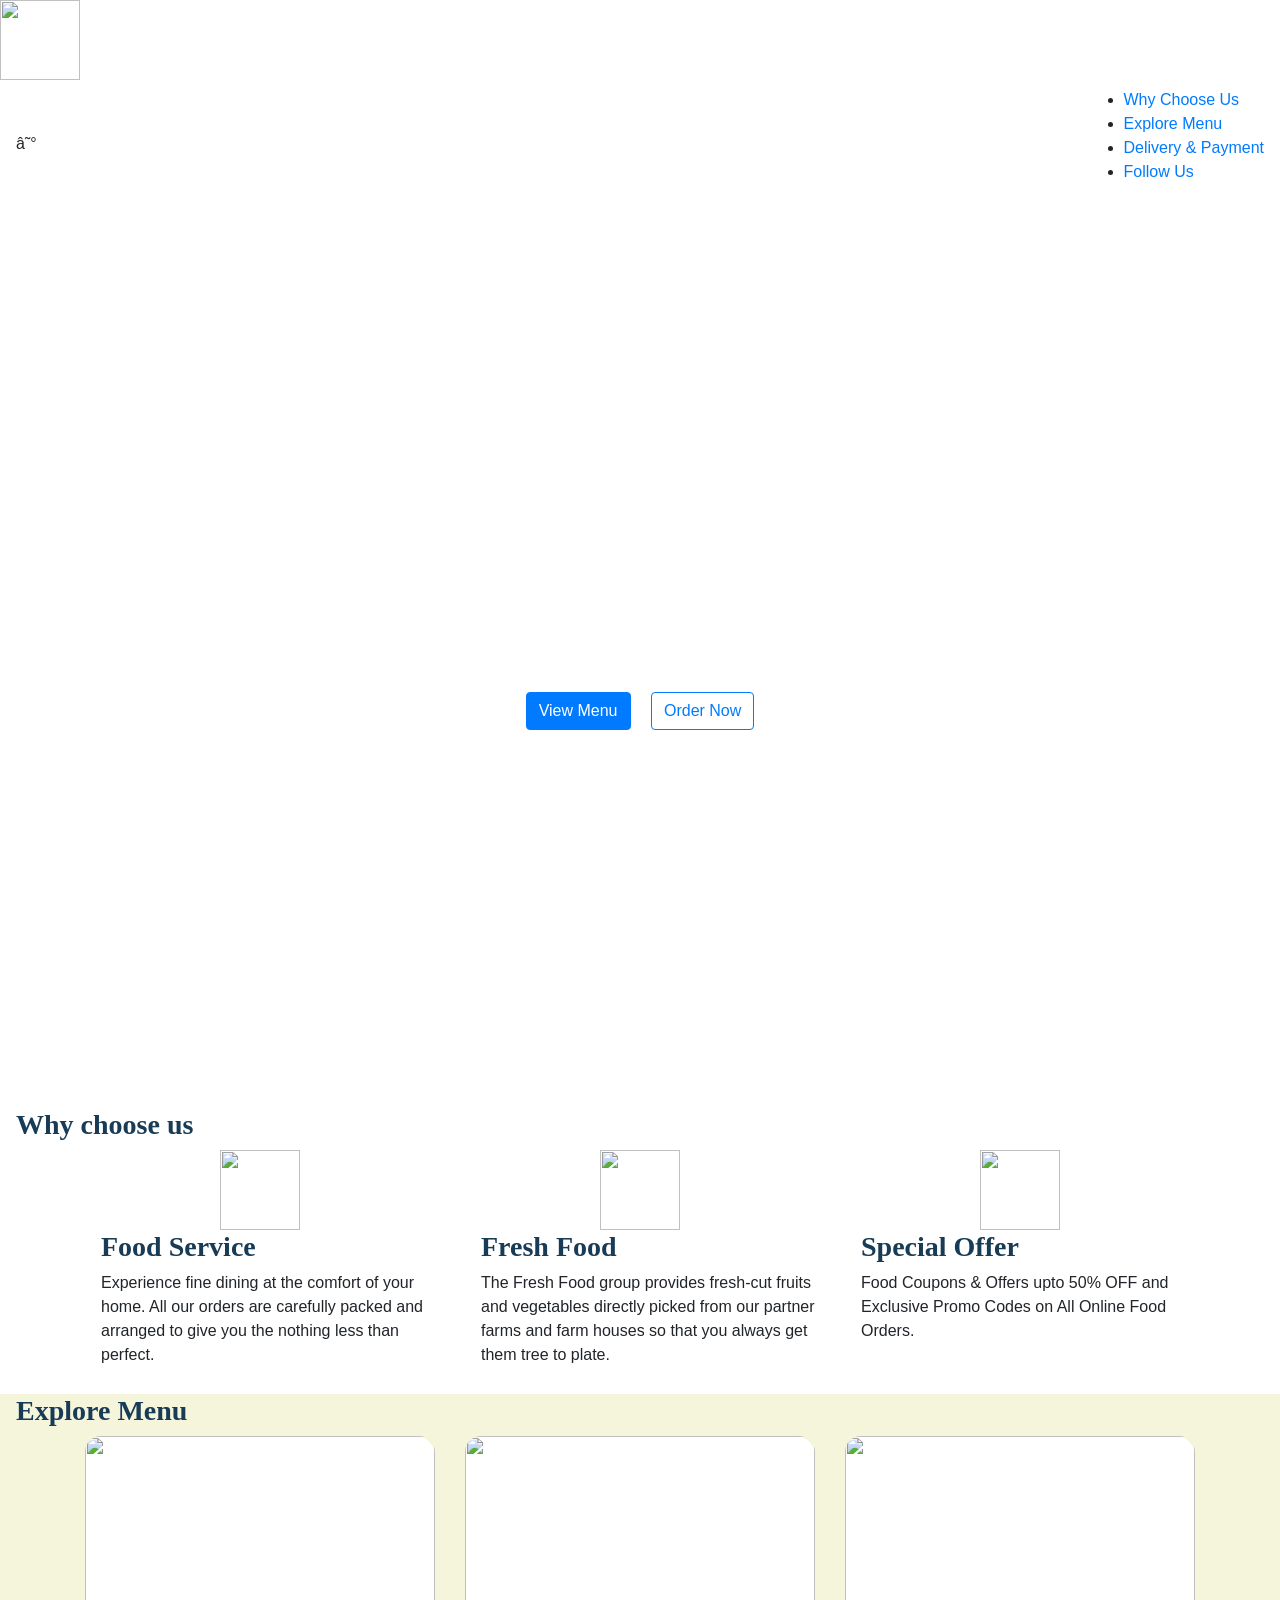
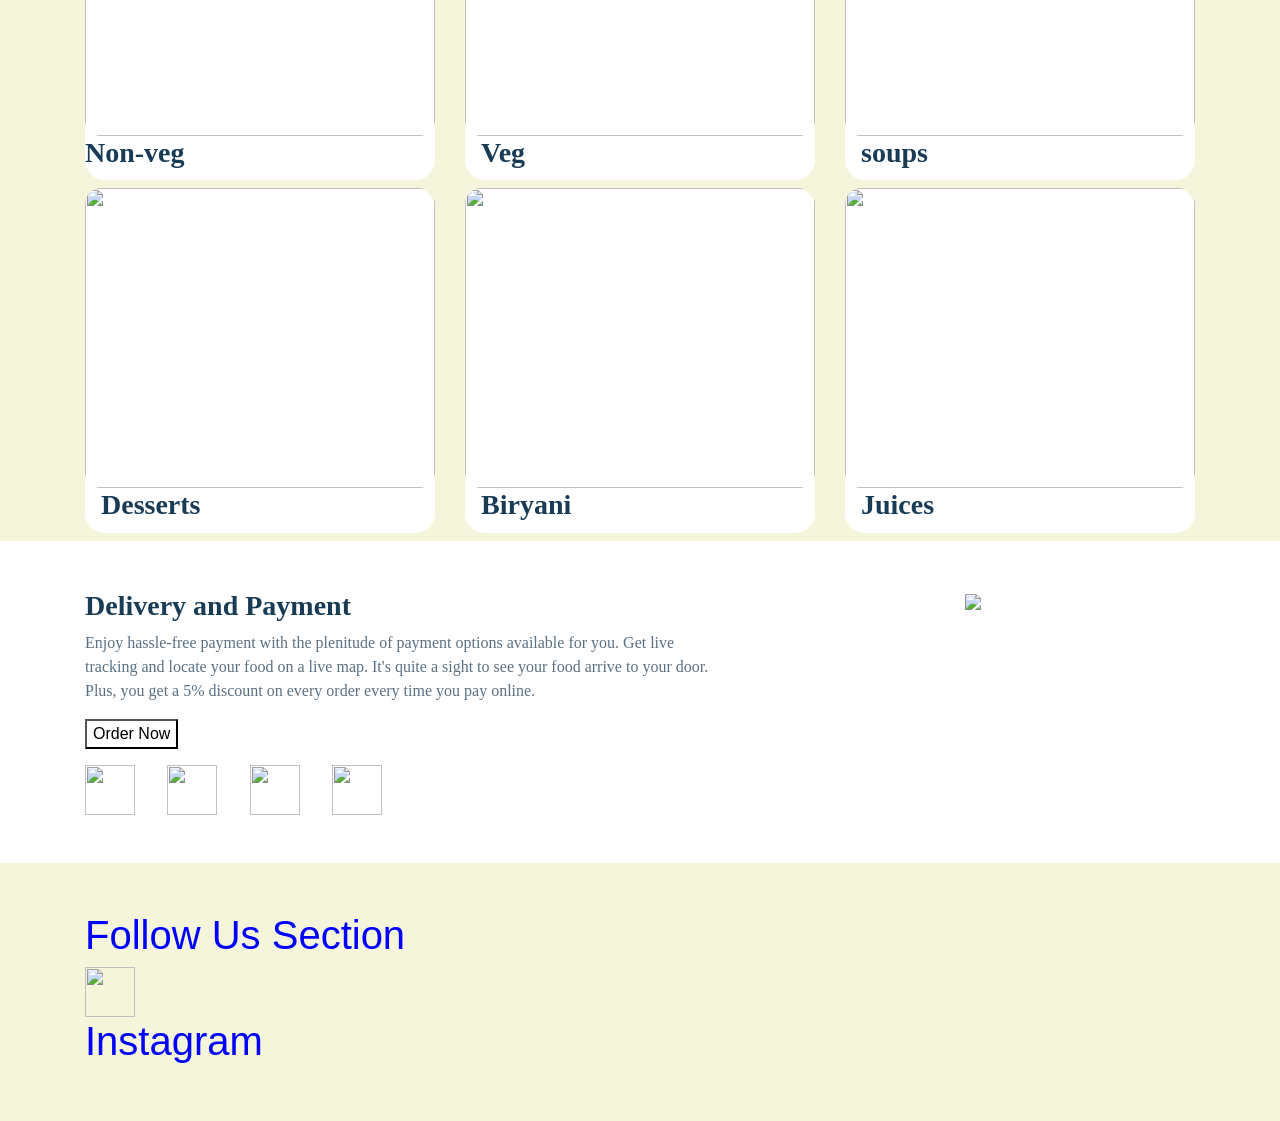
==== index.html @ 351f4085 "Update index.html" ====
<!DOCTYPE html>
<html>
<head>
  <meta name="viewport" content="width=device-width, initial-scale=1.0">

  <link rel="stylesheet" href="ss.css">
<link rel="stylesheet" href="https://cdn.jsdelivr.net/npm/bootstrap@4.5.3/dist/css/bootstrap.min.css" integrity="sha384-TX8t27EcRE3e/ihU7zmQxVncDAy5uIKz4rEkgIXeMed4M0jlfIDPvg6uqKI2xXr2" crossorigin="anonymous">
<script src="https://code.jquery.com/jquery-3.5.1.slim.min.js" integrity="sha384-DfXdz2htPH0lsSSs5nCTpuj/zy4C+OGpamoFVy38MVBnE+IbbVYUew+OrCXaRkfj" crossorigin="anonymous"></script>
<script src="https://cdn.jsdelivr.net/npm/popper.js@1.16.1/dist/umd/popper.min.js" integrity="sha384-9/reFTGAW83EW2RDu2S0VKaIzap3H66lZH81PoYlFhbGU+6BZp6G7niu735Sk7lN" crossorigin="anonymous"></script>
<script src="https://cdn.jsdelivr.net/npm/bootstrap@4.5.3/dist/js/bootstrap.min.js" integrity="sha384-w1Q4orYjBQndcko6MimVbzY0tgp4pWB4lZ7lr30WKz0vr/aWKhXdBNmNb5D92v7s" crossorigin="anonymous"></script>
  <script>
function toggleMenu() {
  document.getElementById("navLinks").classList.toggle("active");
}
</script>

</head>
<body>
<nav>
<img src="https://encrypted-tbn0.gstatic.com/images?q=tbn:ANd9GcTqoUa--qFRcCXUXvQA32PG0rUfcWtmKLy07g&s" class="img text-right">


<div class="navbar">

  <!-- Hamburger icon -->
  <div class="hamburger" onclick="toggleMenu()">
    ☰
  </div>

  <!-- Navigation links -->
  <ul class="nav-links" id="navLinks">
    <li><a href="#sectionChoose">Why Choose Us</a></li>
    <li><a href="#sectionExplore">Explore Menu</a></li>
    <li><a href="#deliverypayment">Delivery & Payment</a></li>
    <li><a href="#followsection">Follow Us</a></li>
  </ul>
</nav>

<script>
function toggleMenu() {
  document.getElementById("navLinks").classList.toggle("active");
}
</script>



<div class="image d-flex flex-column justify-content-center">
  <div class="head">
    <h1>Get Delicious Food Anytime</h1>
    <h3 class="mb-3">Eat Smart & Healthy</h3>
    <button class="btn btn-primary mr-3">View Menu</button>
    <button class="btn btn-outline-primary">Order Now</button>
  </div>
</div>

<div id="sectionChoose"class="con1">
  <h1 class="heading1 ml-3">Why choose us</h1>
<div class="container">
<div class="row">
<div class="col-12  col-md-4">
<div class=" con11">

<div  class="text-center"><img src="https://img.freepik.com/premium-vector/logo-food-service-called-food_540027-1.jpg" class="img"></div>
<h2 class="heading1 ml-3"> Food Service</h2>
<p class="ml-3">Experience fine dining at the comfort of your home. All our orders are carefully packed and arranged to give you the nothing less than perfect.</p>
</div>
</div>
<div class="col-12  col-md-4">
<div class=" con11">

<div  class="text-center"><img src="https://png.pngtree.com/png-clipart/20190516/original/pngtree-healthy-food-logo-designs-png-image_4157609.jpg" class="img"></div>
<h2 class="heading1 ml-3">Fresh Food</h2>
<p class="ml-3">The Fresh Food group provides fresh-cut fruits and vegetables directly picked from our partner farms and farm houses so that you always get them tree to plate.</p>
</div>
</div>
<div class="col-12 col-md-4">
<div class=" con11">
<div class="text-center"><img src="https://cdn2.vectorstock.com/i/1000x1000/54/46/special-offer-tag-line-icon-black-color-vector-19665446.jpg" class="img"></div>
<h2 class="heading1 ml-3">Special Offer</h2>
<p class="ml-3">Food Coupons & Offers upto 50% OFF and Exclusive Promo Codes on All Online Food Orders.</p>
</div>
</div>
</div>
</div >

<div id="sectionExplore"style="background-color:#f5f5dc">
  <h1 class="heading1 ml-3">Explore Menu</h1>
<div class="container">
<div class="row">
<div class="col-12  col-md-4 ">
<div class=" con11">

<div><img src="https://www.shutterstock.com/image-photo/madurai-india-nov-4-2020-600w-1852796557.jpg" class="img1 w-100"></div>
<h2 class="heading1"> Non-veg</h2>
</div>
</div>
<div class="col-12  col-md-4 ">
<div class=" con11">
<div><img src="https://www.cookwithmanali.com/wp-content/uploads/2023/01/Mixed-Veg-Sabzi-500x375.jpg" class="img1 w-100"></div>
<h2 class="heading1 ml-3">Veg</h2>
</div>
</div>
<div class="col-12  col-md-4 ">
<div class=" con11">
<div><img src="https://encrypted-tbn0.gstatic.com/images?q=tbn:ANd9GcT7d2l5egh-eBURR0PQm6toLOdqf1unWTwUPg&s" class="img1 w-100 "></div>
<h2 class="heading1 ml-3">soups</h2>
</div>
</div>
<div class="col-12 col-md-4 ">
<div class=" con11">
<div><img src="https://t3.ftcdn.net/jpg/03/01/97/86/360_F_301978652_O0aPwap1JaEVaAhj3mIlbqNnJGmRyCzC.jpg" class="img1 w-100"></div>
<h2 class="heading1 ml-3">Desserts</h2>
</div>
</div>
<div class="col-12  col-md-4 ">
<div class=" con11">
<div><img src="https://encrypted-tbn0.gstatic.com/images?q=tbn:ANd9GcTP8l2kuZDANQExDsYteLg0NEUEjLkjudABRg&s" class="img1 w-100"></div>
<h2 class="heading1 ml-3">Biryani</h2>
</div>
</div>
<div class="col-12  col-md-4 ">
<div class=" con11">
<div><img src="https://media.istockphoto.com/id/1127182311/photo/fruit-juices.jpg?s=612x612&w=0&k=20&c=M52yyMvgFUNkPtN9PACB9auB5uuA1CD6zcRsCTX8JsM=" class="img1 w-100 h-80"></div>
<h2 class="heading1 ml-3">Juices</h2>
</div>
</div>
</div>
</div >
 <div class="delivery-and-payment-section pt-5 pb-5" id="deliverypayment">
        <div class="container">
            <div class="row">
                <div class="col-12 col-md-5 order-1 order-md-2">
                    <div class="text-center">
                        <img src="https://t4.ftcdn.net/jpg/05/62/71/95/360_F_562719516_rSc6vge1Jwz1dEqGG3SnOWojrFWh4R8O.jpg" class="delivery-and-payment-section-img" />
                    </div>
                </div>
                <div class="col-12 col-md-7 order-2 order-md-1">
                    <h1 class="delivery-and-payment-section-heading">
                        Delivery and Payment
                    </h1>
                    <p class="delivery-and-payment-section-description">
                        Enjoy hassle-free payment with the plenitude of payment options
                        available for you. Get live tracking and locate your food on a
                        live map. It's quite a sight to see your food arrive to your door.
                        Plus, you get a 5% discount on every order every time you pay
                        online.
</p>
<button class="button">Order Now</button>
                    <div class="mt-3">
                        <img src="https://encrypted-tbn0.gstatic.com/images?q=tbn:ANd9GcQQFn4gIJeubhI32_1MwJaTLIDlqb5Gx_FLzA&s" class="payment-card-img" />
                        <img src="https://i.pinimg.com/736x/2a/cf/b6/2acfb6fb41f7fcb82c3230afdecff714.jpg" class="payment-card-img" />
                        <img src="https://lh3.googleusercontent.com/KE8W2U_931n24DtWrvySEdKwnx6dLeaoaXBV6nXNHKbJd32mnIx-eaxXPdsRscJMT8vxyLy59XKVkr_UXlswXFJ2KjomzkqV-ud3=s0" class="payment-card-img" />
                        <img src="https://encrypted-tbn0.gstatic.com/images?q=tbn:ANd9GcR0NrHT4rEeertzPwN7CT7V6DSYqxNq0cWv8g&s" class="payment-card-img" />
                    </div>
                </div>
            </div>
        </div>
    </div>
<div class="follow-section pt-5 pb-5" id="followsection">
        <div class="container">
            <div class="row">
                <div class="col-12 col-md-5 order-1 order-md-2">
                    <h1 class="h1">Follow Us Section</h1>
<img src="https://img.freepik.com/premium-vector/instagram-logo_976174-11.jpg?semt=ais_hybrid&w=740" class="payment-card-img"/><br>
<h2 class="h1">Instagram</h2>
</div>
</div>
</div>
</div>
</div>
---- ss.css ----
.image
{
background-image:url("https://img.freepik.com/premium-photo/set-food-from-meat-fish-salads-black-background-top-view-assortment-healthy-food_187166-32014.jpg");
height:100vh;
background-size:cover;
}
.head
{
text-align:center;
font-family:arial;
color:white;
}
.button
{
border_color:white;
background-color:transparent;
}
.options{
color:black;
text-decoration:none !important;}
.con1{
background-color:white;}
.img{
text-align:center;
background-color:transparent;
width:80px;
height:80px;
}
.con11{
border-radius:20px;
margin-bottom:8px;
padding-bottom:3px;
background-color:white;
}
.img1{
border-radius:16px;
height:300px;
}
.delivery-and-payment-section { background-color: white; } 
.delivery-and-payment-section-img { width: 270px; } 
.delivery-and-payment-section-heading { color: #183b56; font-family: "Roboto"; font-size: 28px; font-weight: 700; } 
.delivery-and-payment-section-description { color: #5a7184; font-family: "Roboto"; font-size: 16px; } 
.payment-card-img { width: 50px; height: 50px; margin-right: 28px; } .custom-button { color: white; background-color: #d0b200; width: 130px; height: 45px; border-width: 0; border-radius: 8px; margin-right: 10px; } .h1 { color: blue; font-size: 10px; }
.heading1{
color: #183b56; font-family: "Roboto"; font-size: 28px; font-weight: 700; }
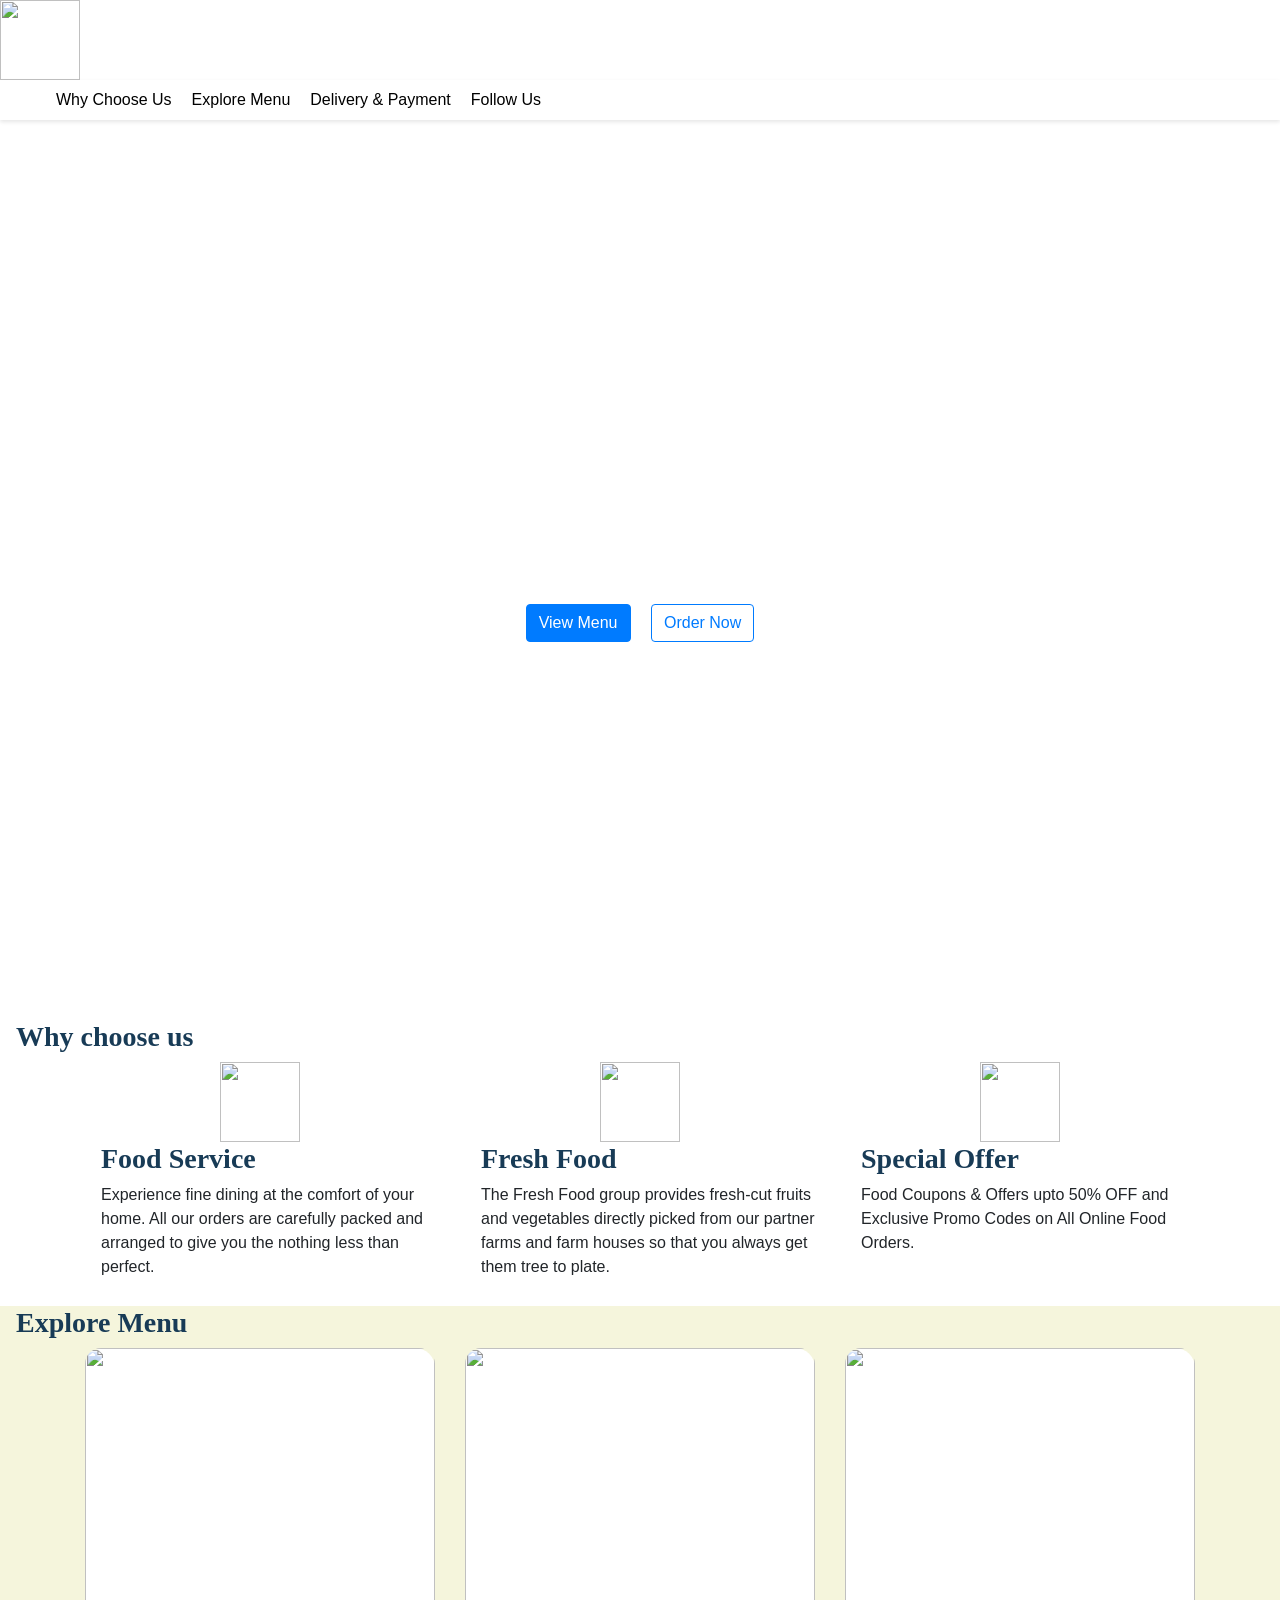
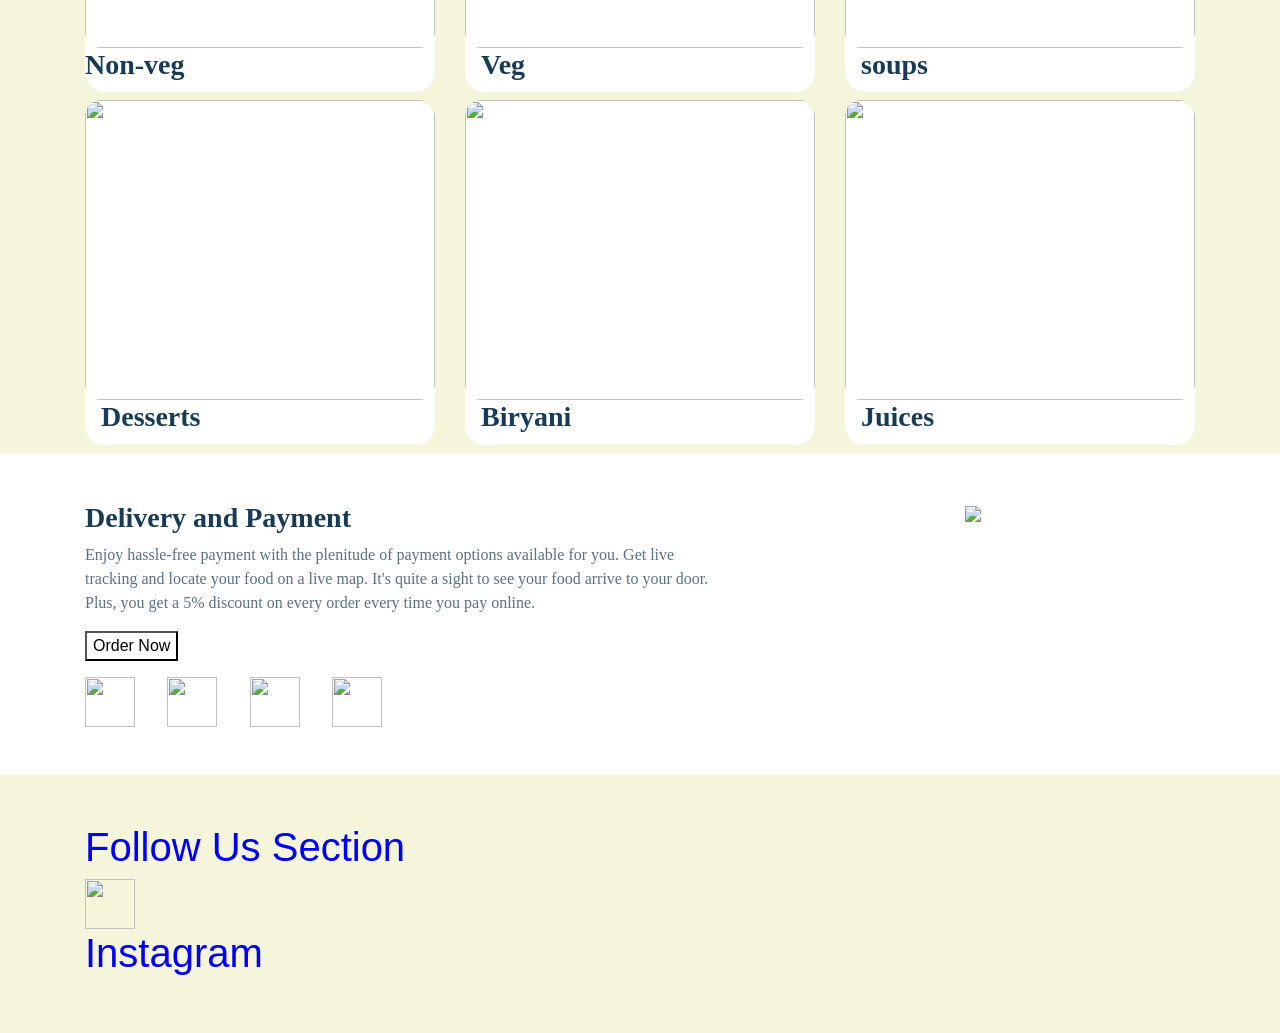
==== commit 82d2b389: "Update index.html" ====
--- a/index.html
+++ b/index.html
@@ -8,11 +8,6 @@
 <script src="https://code.jquery.com/jquery-3.5.1.slim.min.js" integrity="sha384-DfXdz2htPH0lsSSs5nCTpuj/zy4C+OGpamoFVy38MVBnE+IbbVYUew+OrCXaRkfj" crossorigin="anonymous"></script>
 <script src="https://cdn.jsdelivr.net/npm/popper.js@1.16.1/dist/umd/popper.min.js" integrity="sha384-9/reFTGAW83EW2RDu2S0VKaIzap3H66lZH81PoYlFhbGU+6BZp6G7niu735Sk7lN" crossorigin="anonymous"></script>
 <script src="https://cdn.jsdelivr.net/npm/bootstrap@4.5.3/dist/js/bootstrap.min.js" integrity="sha384-w1Q4orYjBQndcko6MimVbzY0tgp4pWB4lZ7lr30WKz0vr/aWKhXdBNmNb5D92v7s" crossorigin="anonymous"></script>
-  <script>
-function toggleMenu() {
-  document.getElementById("navLinks").classList.toggle("active");
-}
-</script>
 
 </head>
 <body>
@@ -20,7 +15,7 @@
 <img src="https://encrypted-tbn0.gstatic.com/images?q=tbn:ANd9GcTqoUa--qFRcCXUXvQA32PG0rUfcWtmKLy07g&s" class="img text-right">
 
 
-<div class="navbar">
+<div class="navbar text-right">
 
   <!-- Hamburger icon -->
   <div class="hamburger" onclick="toggleMenu()">
@@ -36,11 +31,6 @@
   </ul>
 </nav>
 
-<script>
-function toggleMenu() {
-  document.getElementById("navLinks").classList.toggle("active");
-}
-</script>
 
 
 
@@ -168,3 +158,10 @@
 </div>
 </div>
 </div>
+  <script>
+function toggleMenu() {
+  document.getElementById("navLinks").classList.toggle("active");
+}
+</script>
+</body>
+</html>
--- a/ss.css
+++ b/ss.css
@@ -43,3 +43,64 @@
 .payment-card-img { width: 50px; height: 50px; margin-right: 28px; } .custom-button { color: white; background-color: #d0b200; width: 130px; height: 45px; border-width: 0; border-radius: 8px; margin-right: 10px; } .h1 { color: blue; font-size: 10px; }
 .heading1{
 color: #183b56; font-family: "Roboto"; font-size: 28px; font-weight: 700; }
+
+
+.navbar {
+  background-color: white;
+  display: flex;
+  align-items: center;
+  justify-content: space-between;
+  padding: 10px 20px;
+  position: relative;
+  box-shadow: 0 2px 4px rgba(0,0,0,0.1);
+}
+
+
+.nav-links {
+  list-style: none;
+  display: flex;
+  gap: 20px;
+  margin: 0;
+}
+
+.nav-links li a {
+  text-decoration: none;
+  color: black;
+  font-weight: 500;
+}
+
+.hamburger {
+  font-size: 30px;
+  display: none;
+  cursor: pointer;
+}
+
+/* Mobile view */
+@media (max-width: 768px) {
+  .hamburger {
+    display: block;
+  }
+
+  .nav-links {
+    position: absolute;
+    top: 60px;
+    right: 0;
+    background-color: white;
+    flex-direction: column;
+    width: 100%;
+    display: none;
+    padding: 10px 0;
+    border-top: 1px solid #ccc;
+  }
+
+  .nav-links.active {
+    display: flex;
+  }
+
+  .nav-links li {
+    text-align: center;
+    padding: 10px 0;
+  }
+}
+
+
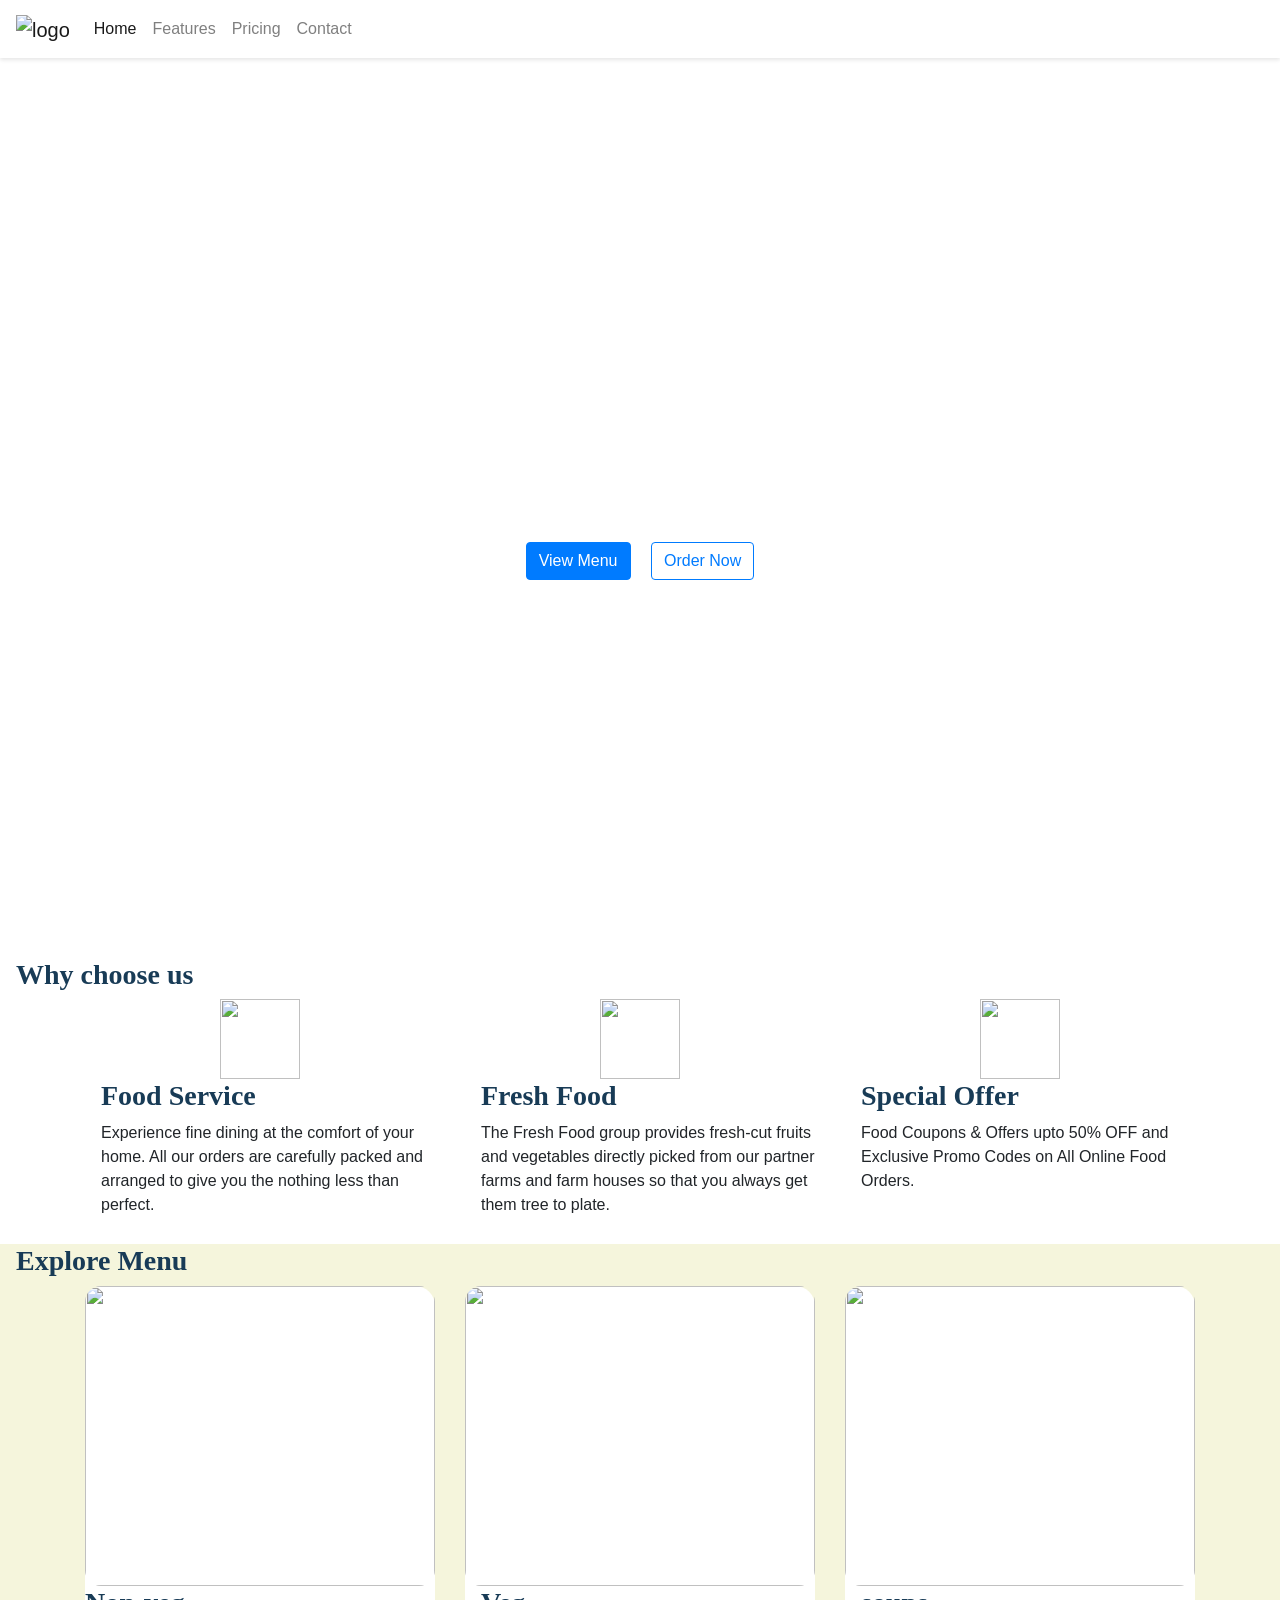
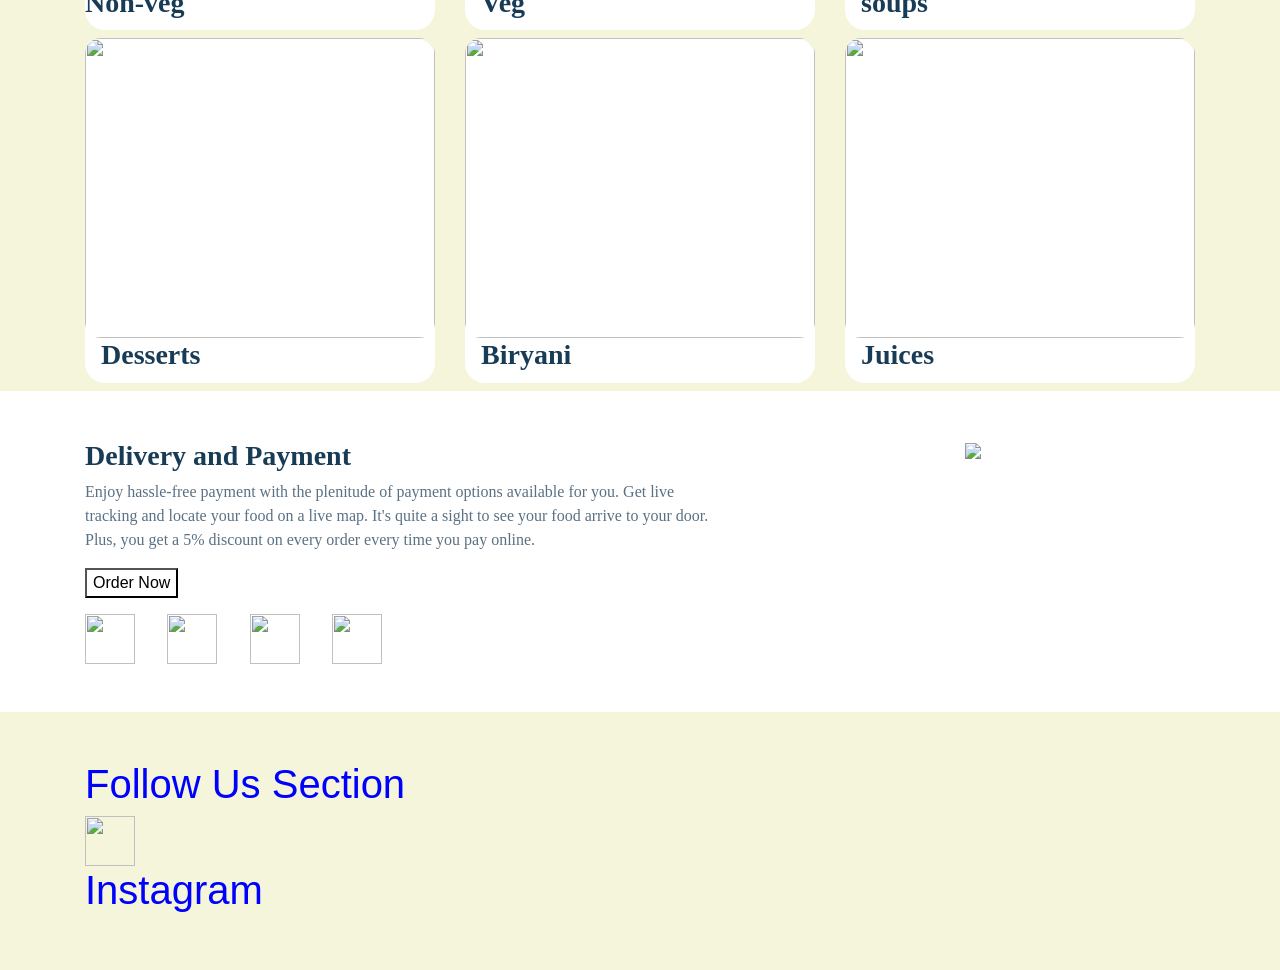
==== commit 11cf27e8: "Update index.html" ====
--- a/index.html
+++ b/index.html
@@ -11,25 +11,34 @@
 
 </head>
 <body>
-<nav>
-<img src="https://encrypted-tbn0.gstatic.com/images?q=tbn:ANd9GcTqoUa--qFRcCXUXvQA32PG0rUfcWtmKLy07g&s" class="img text-right">
-
-
-<div class="navbar text-right">
 
   <!-- Hamburger icon -->
-  <div class="hamburger" onclick="toggleMenu()">
-    ☰
+  <nav class="navbar navbar-expand-lg navbar-light bg-white">
+  <a class="navbar-brand" href="#">
+    <img src="https://encrypted-tbn0.gstatic.com/images?q=tbn:ANd9GcTqoUa--qFRcCXUXvQA32PG0rUfcWtmKLy07g&s" class="img text-right" alt="logo" />
+  </a>
+  <button class="navbar-toggler" type="button" data-bs-toggle="collapse" data-bs-target="#navbarNav"
+    aria-controls="navbarNav" aria-expanded="false" aria-label="Toggle navigation">
+    <span class="navbar-toggler-icon"></span>
+  </button>
+  <div class="collapse navbar-collapse" id="navbarNav">
+    <ul class="navbar-nav ms-auto">
+      <li class="nav-item">
+        <a class="nav-link active" href="#">Home</a>
+      </li>
+      <li class="nav-item">
+        <a class="nav-link" href="#">Features</a>
+      </li>
+      <li class="nav-item">
+        <a class="nav-link" href="#">Pricing</a>
+      </li>
+      <li class="nav-item">
+        <a class="nav-link" href="#">Contact</a>
+      </li>
+    </ul>
   </div>
+</nav>
 
-  <!-- Navigation links -->
-  <ul class="nav-links" id="navLinks">
-    <li><a href="#sectionChoose">Why Choose Us</a></li>
-    <li><a href="#sectionExplore">Explore Menu</a></li>
-    <li><a href="#deliverypayment">Delivery & Payment</a></li>
-    <li><a href="#followsection">Follow Us</a></li>
-  </ul>
-</nav>
 
 
 
@@ -165,3 +174,4 @@
 </script>
 </body>
 </html>
+
--- a/ss.css
+++ b/ss.css
@@ -31,6 +31,8 @@
 margin-bottom:8px;
 padding-bottom:3px;
 background-color:white;
+  border-width:3px;
+  border-color:black;
 }
 .img1{
 border-radius:16px;
@@ -49,7 +51,7 @@
   background-color: white;
   display: flex;
   align-items: center;
-  justify-content: space-between;
+  justify-content: right;
   padding: 10px 20px;
   position: relative;
   box-shadow: 0 2px 4px rgba(0,0,0,0.1);
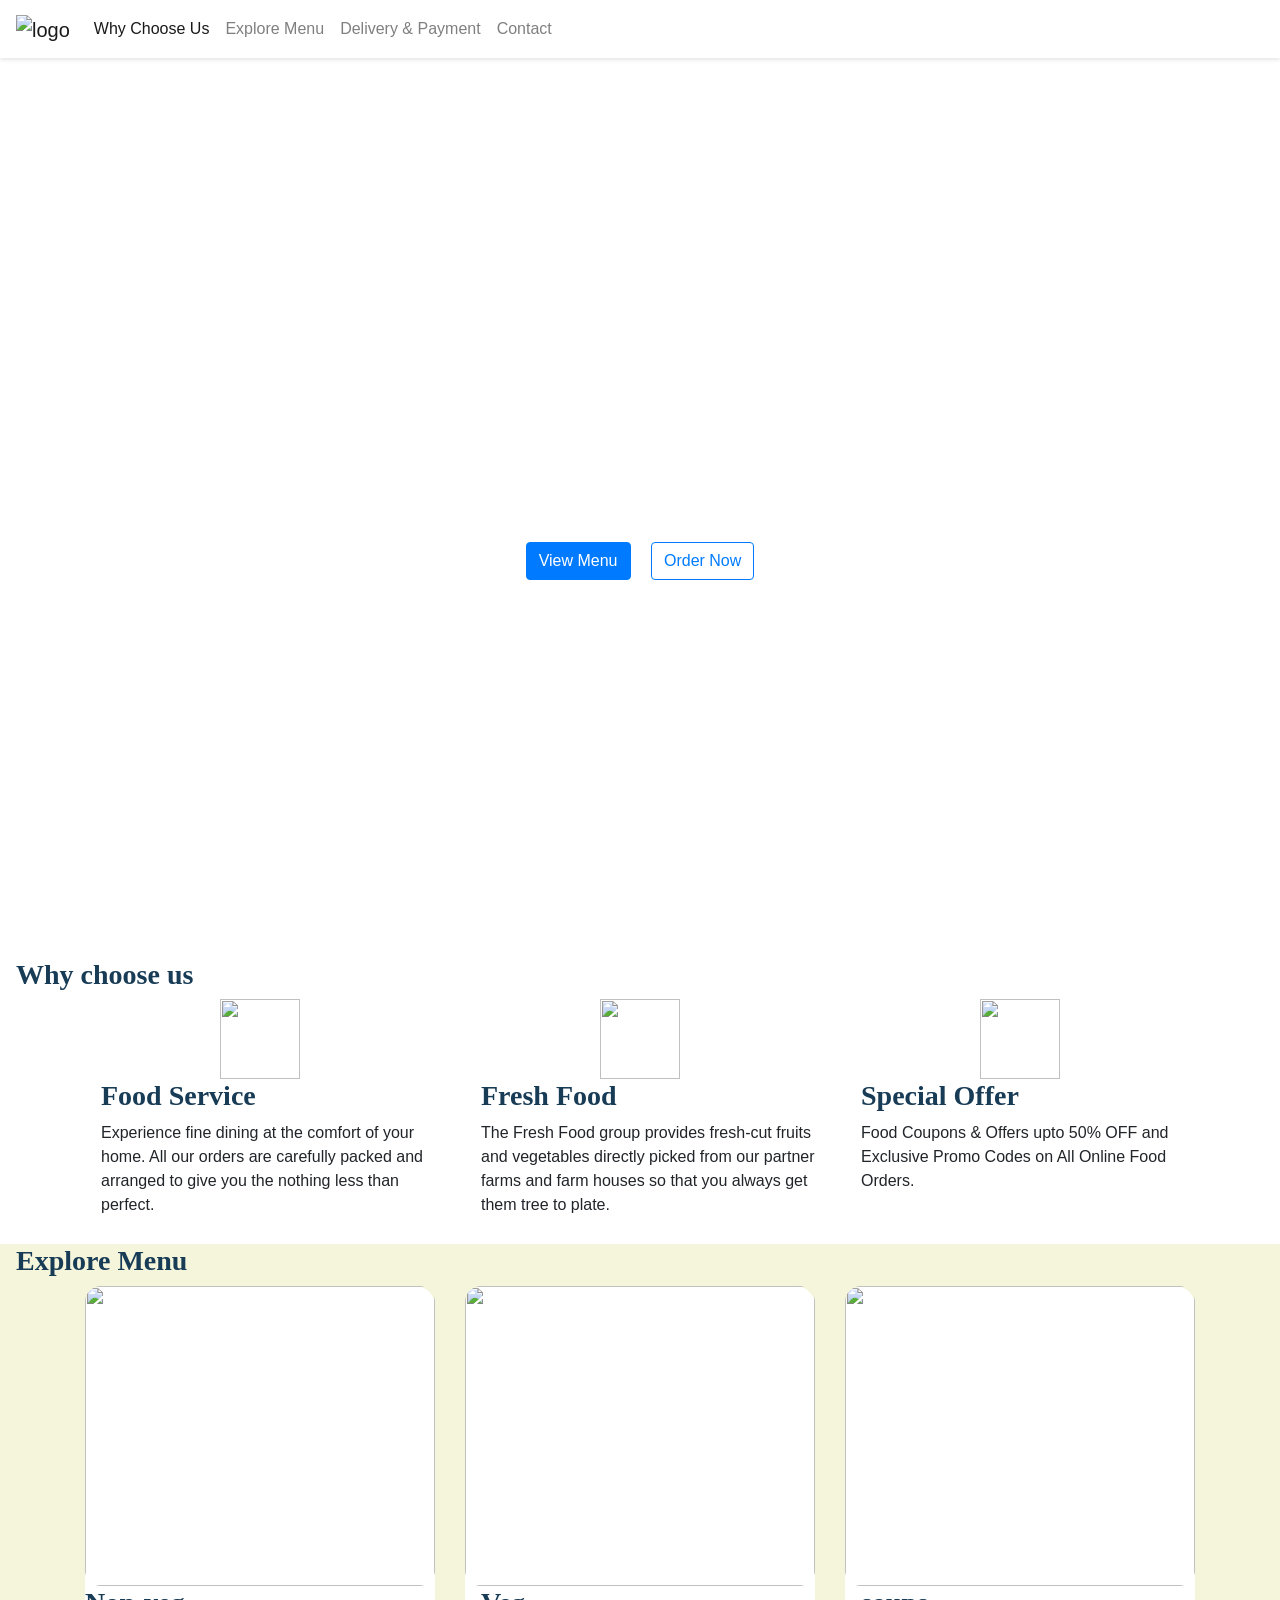
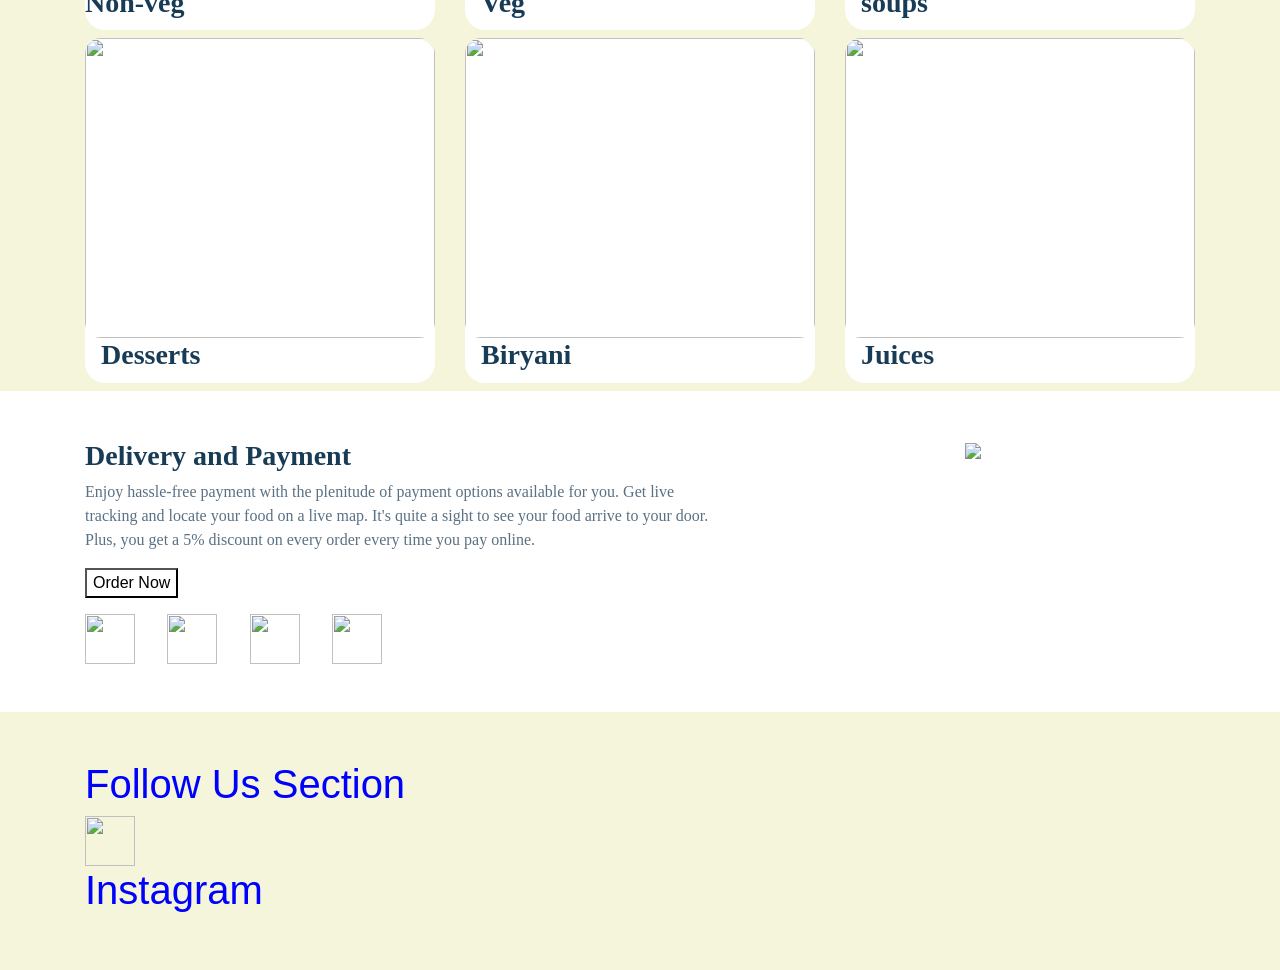
==== commit 7c9af650: "Update index.html" ====
--- a/index.html
+++ b/index.html
@@ -17,23 +17,24 @@
   <a class="navbar-brand" href="#">
     <img src="https://encrypted-tbn0.gstatic.com/images?q=tbn:ANd9GcTqoUa--qFRcCXUXvQA32PG0rUfcWtmKLy07g&s" class="img text-right" alt="logo" />
   </a>
-  <button class="navbar-toggler" type="button" data-bs-toggle="collapse" data-bs-target="#navbarNav"
+  <button class="navbar-toggler" type="button" data-toggle="collapse" data-target="#navbarNav"
     aria-controls="navbarNav" aria-expanded="false" aria-label="Toggle navigation">
     <span class="navbar-toggler-icon"></span>
-  </button>
+</button>
+
   <div class="collapse navbar-collapse" id="navbarNav">
     <ul class="navbar-nav ms-auto">
       <li class="nav-item">
-        <a class="nav-link active" href="#">Home</a>
+        <a class="nav-link active" href="#sectionChoose">Why Choose Us</a>
       </li>
       <li class="nav-item">
-        <a class="nav-link" href="#">Features</a>
+        <a class="nav-link" href="#sectionExplore">Explore Menu</a>
       </li>
       <li class="nav-item">
-        <a class="nav-link" href="#">Pricing</a>
+        <a class="nav-link" href="#deliverypayment">Delivery & Payment</a>
       </li>
       <li class="nav-item">
-        <a class="nav-link" href="#">Contact</a>
+        <a class="nav-link" href="#followsection">Contact</a>
       </li>
     </ul>
   </div>
@@ -167,11 +168,10 @@
 </div>
 </div>
 </div>
-  <script>
-function toggleMenu() {
-  document.getElementById("navLinks").classList.toggle("active");
-}
-</script>
+  
 </body>
 </html>
 
+
+
+
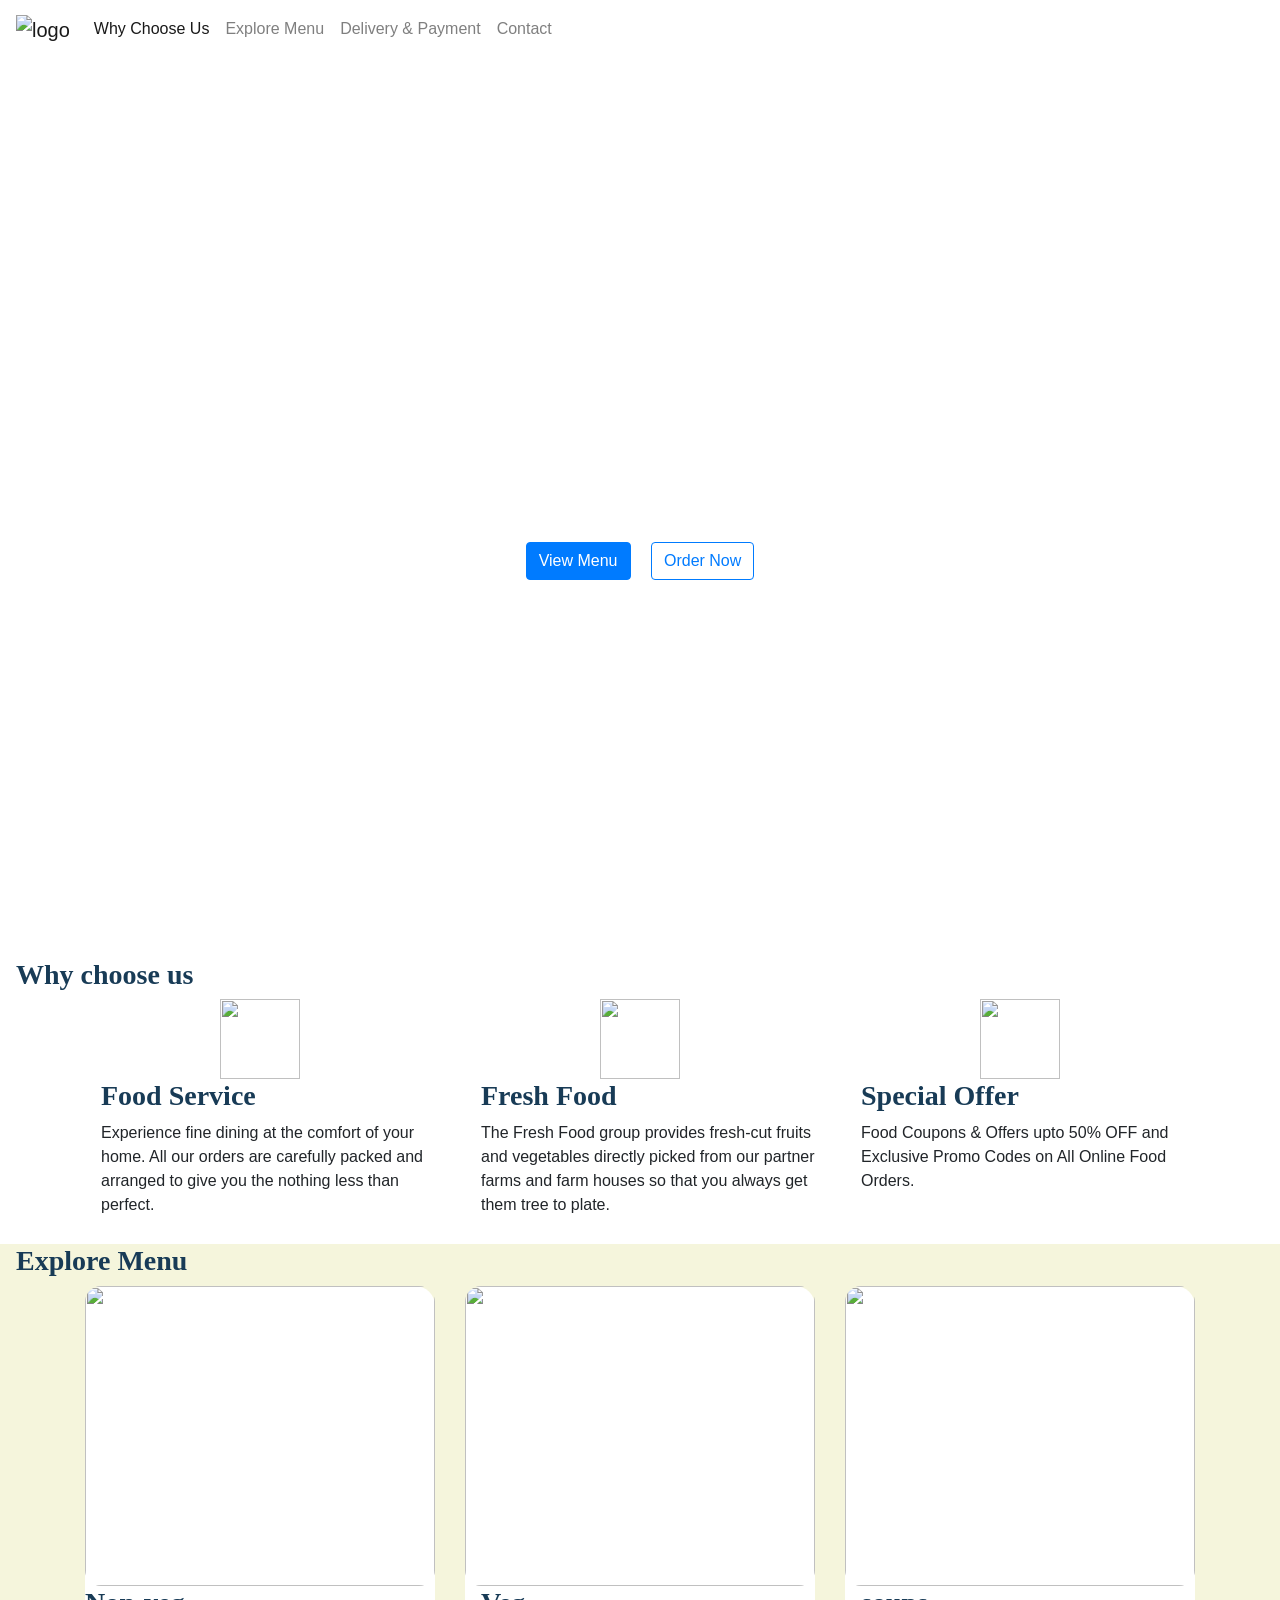
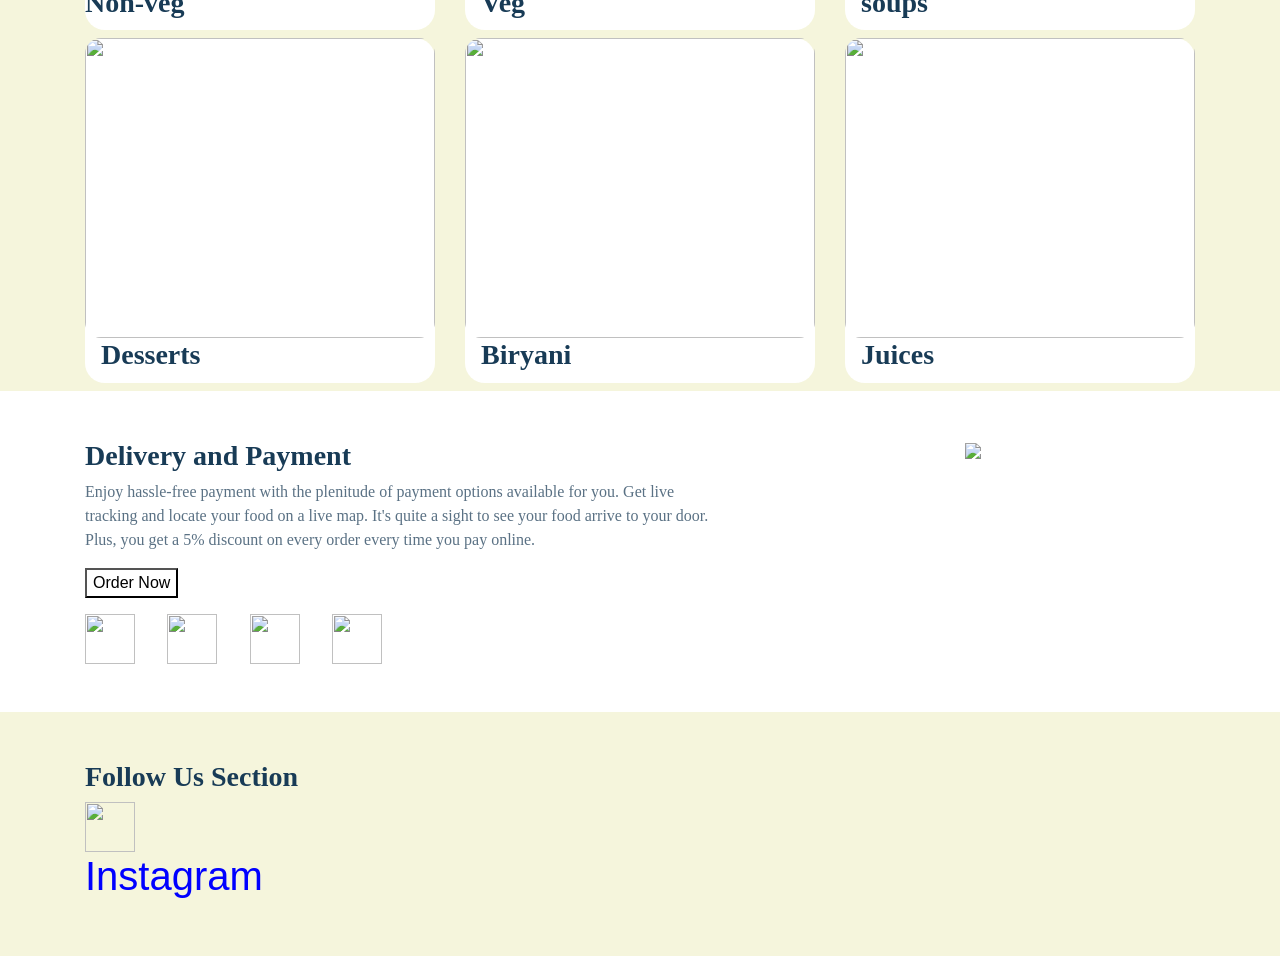
==== commit 7741affb: "Update index.html" ====
--- a/index.html
+++ b/index.html
@@ -160,7 +160,7 @@
         <div class="container">
             <div class="row">
                 <div class="col-12 col-md-5 order-1 order-md-2">
-                    <h1 class="h1">Follow Us Section</h1>
+                    <h1 class="heading1">Follow Us Section</h1>
 <img src="https://img.freepik.com/premium-vector/instagram-logo_976174-11.jpg?semt=ais_hybrid&w=740" class="payment-card-img"/><br>
 <h2 class="h1">Instagram</h2>
 </div>
@@ -175,3 +175,4 @@
 
 
 
+
--- a/ss.css
+++ b/ss.css
@@ -47,62 +47,3 @@
 color: #183b56; font-family: "Roboto"; font-size: 28px; font-weight: 700; }
 
 
-.navbar {
-  background-color: white;
-  display: flex;
-  align-items: center;
-  justify-content: right;
-  padding: 10px 20px;
-  position: relative;
-  box-shadow: 0 2px 4px rgba(0,0,0,0.1);
-}
-
-
-.nav-links {
-  list-style: none;
-  display: flex;
-  gap: 20px;
-  margin: 0;
-}
-
-.nav-links li a {
-  text-decoration: none;
-  color: black;
-  font-weight: 500;
-}
-
-.hamburger {
-  font-size: 30px;
-  display: none;
-  cursor: pointer;
-}
-
-/* Mobile view */
-@media (max-width: 768px) {
-  .hamburger {
-    display: block;
-  }
-
-  .nav-links {
-    position: absolute;
-    top: 60px;
-    right: 0;
-    background-color: white;
-    flex-direction: column;
-    width: 100%;
-    display: none;
-    padding: 10px 0;
-    border-top: 1px solid #ccc;
-  }
-
-  .nav-links.active {
-    display: flex;
-  }
-
-  .nav-links li {
-    text-align: center;
-    padding: 10px 0;
-  }
-}
-
-
